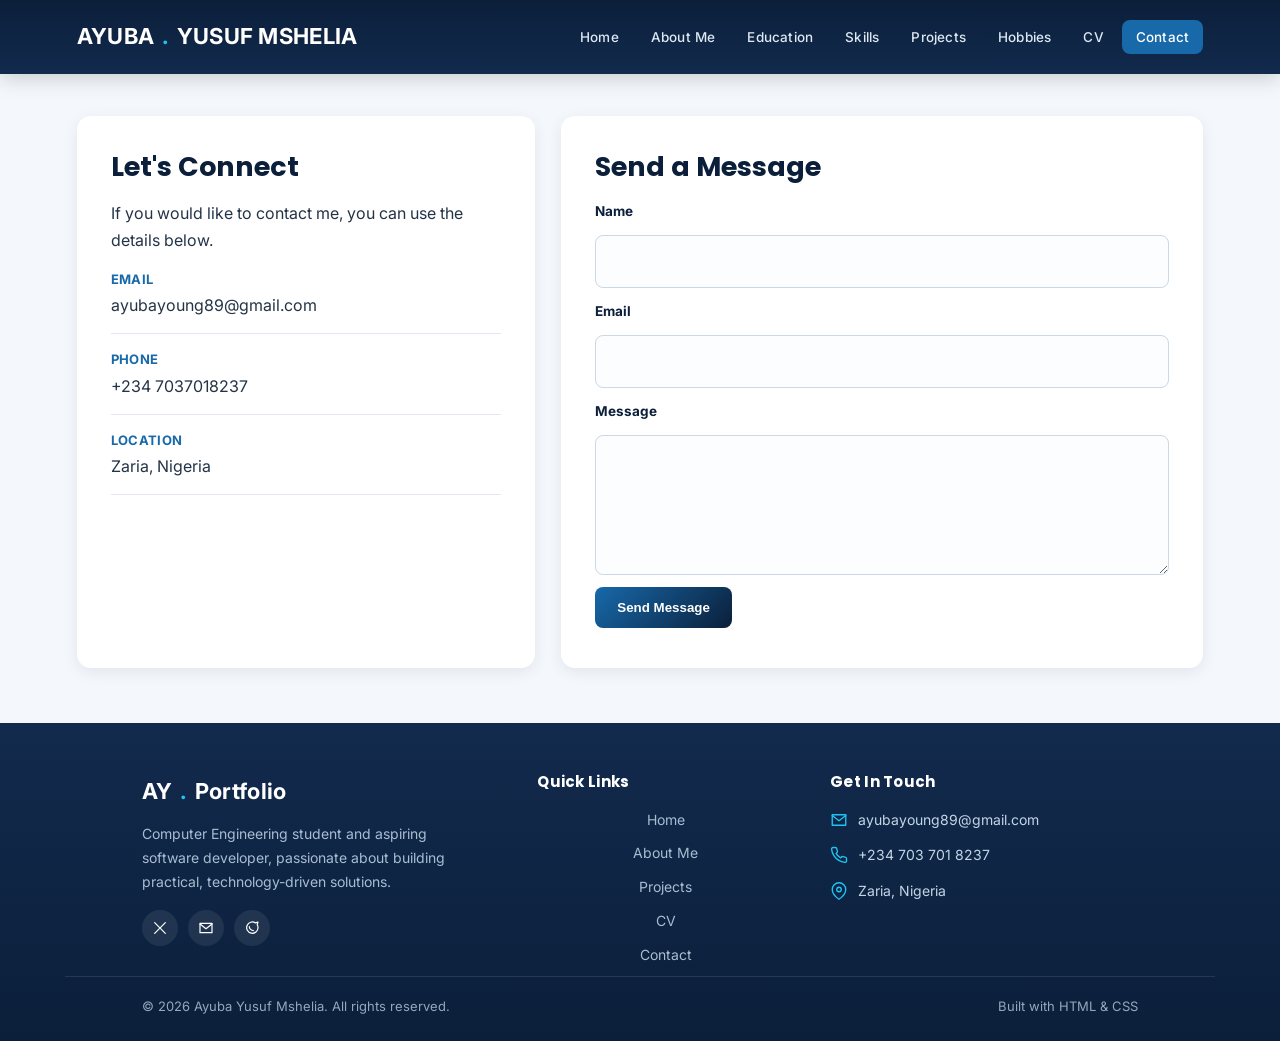
==== contact.html @ dd8730ba "Add files via upload" ====
<!DOCTYPE html>
<html lang="en">
<head>
    <meta charset="UTF-8">
    <meta name="viewport" content="width=device-width, initial-scale=1.0">
    <meta name="description" content="Personal portfolio of Ayuba Yusuf Mshelia, future Computer Engineer.">
    <title>Contact Me | Ayuba Yusuf Mshelia</title>

    <link rel="preconnect" href="https://fonts.googleapis.com">
    <link rel="preconnect" href="https://fonts.gstatic.com" crossorigin>
    <link href="https://fonts.googleapis.com/css2?family=Inter:wght@400;500;600;700&family=Poppins:wght@600;700&display=swap" rel="stylesheet">

    <link rel="stylesheet" href="assets/css/style.css">

    <script type="application/ld+json">
    {
        "@context": "https://schema.org",
        "@type": "Person",
        "name": "Ayuba Yusuf Mshelia",
        "jobTitle": "Future Computer Engineer"
    }
    </script>
</head>
<body>

    <a class="skip-link" href="#main-content">Skip to content</a>

    <!-- Navigation Bar -->
    <header>
        <nav>
             <div class="logo">AYUBA<span>.</span> YUSUF MSHELIA</div>

            <button class="nav-toggle" aria-label="Toggle navigation menu" aria-expanded="false" aria-controls="primary-navigation">
                <span class="bar"></span>
                <span class="bar"></span>
                <span class="bar"></span>
            </button>

            <ul class="nav-links" id="primary-navigation">
                    <li><a href="index.html">Home</a></li>
                    <li><a href="about.html">About Me</a></li>
                    <li><a href="education.html">Education</a></li>
                    <li><a href="skills.html">Skills</a></li>
                    <li><a href="projects.html">Projects</a></li>
                    <li><a href="hobbies.html">Hobbies</a></li>
                    <li><a href="cv.html">CV</a></li>
                    <li><a href="contact.html" class="active" aria-current="page">Contact</a></li>
            </ul>
        </nav>
    </header>

    <main id="main-content">

        <section class="contact-grid">

            <div class="contact-info">
                <h1>Let's Connect</h1>
                <p>If you would like to contact me, you can use the details below.</p>

                <div class="info">
                    <strong>Email</strong>
                    ayubayoung89@gmail.com
                </div>

                <div class="info">
                    <strong>Phone</strong>
                    +234 7037018237
                </div>

                <div class="info">
                    <strong>Location</strong>
                    Zaria, Nigeria
                </div>
            </div>

            <div class="contact-form">
                <h1>Send a Message</h1>

                <form action="#" method="post">
                    <label for="name">Name</label>
                    <input id="name" name="name" type="text" required>

                    <label for="email">Email</label>
                    <input id="email" name="email" type="email" required>

                    <label for="message">Message</label>
                    <textarea id="message" name="message" required></textarea>

                    <button type="submit">Send Message</button>
                </form>

                <p class="small"><!-- Static exam website: the form does not send data to a server. --></p>
            </div>

        </section>

    </main>

    <!-- Footer -->
    <footer>
        <div class="footer-inner">

            <div class="footer-brand">
                <div class="logo">AY<span>.</span> Portfolio</div>
                <p>Computer Engineering student and aspiring software developer, passionate about
                   building practical, technology-driven solutions.</p>

                <div class="footer-social">
                    <a href="https://twitter.com/Max__eth" target="_blank" rel="noopener" aria-label="X (Twitter)">
                        <svg viewBox="0 0 24 24" fill="none" stroke-width="1.8" stroke-linecap="round" stroke-linejoin="round"><path d="M4 4l16 16M20 4L4 20"/></svg>
                    </a>
                    <a href="mailto:ayubayoung89@gmail.com" aria-label="Email">
                        <svg viewBox="0 0 24 24" fill="none" stroke-width="1.8" stroke-linecap="round" stroke-linejoin="round"><path d="M3 5h18v14H3z"/><path d="M3 6l9 7 9-7"/></svg>
                    </a>
                    <a href="https://wa.me/2347037018237" target="_blank" rel="noopener" aria-label="WhatsApp">
                        <svg viewBox="0 0 24 24" fill="none" stroke-width="1.8" stroke-linecap="round" stroke-linejoin="round"><path d="M21 11.5a8.5 8.5 0 1 1-3.8-7.1L21 3l-1.2 3.9a8.46 8.46 0 0 1 1.2 4.6z"/><path d="M8 10c0 3 3 6 6 6"/></svg>
                    </a>
                </div>
            </div>

            <div class="footer-col">
                <h3>Quick Links</h3>
                <nav class="footer-links" aria-label="Footer">
                    <a href="index.html">Home</a>
                    <a href="about.html">About Me</a>
                    <a href="projects.html">Projects</a>
                    <a href="cv.html">CV</a>
                    <a href="contact.html">Contact</a>
                </nav>
            </div>

            <div class="footer-col">
                <h3>Get In Touch</h3>
                <ul class="footer-contact">
                    <li>
                        <svg viewBox="0 0 24 24" fill="none" stroke-width="1.8" stroke-linecap="round" stroke-linejoin="round"><path d="M3 5h18v14H3z"/><path d="M3 6l9 7 9-7"/></svg>
                        <a href="mailto:ayubayoung89@gmail.com">ayubayoung89@gmail.com</a>
                    </li>
                    <li>
                        <svg viewBox="0 0 24 24" fill="none" stroke-width="1.8" stroke-linecap="round" stroke-linejoin="round"><path d="M22 16.92v3a2 2 0 0 1-2.18 2 19.79 19.79 0 0 1-8.63-3.07 19.5 19.5 0 0 1-6-6 19.79 19.79 0 0 1-3.07-8.67A2 2 0 0 1 4.11 2h3a2 2 0 0 1 2 1.72c.13.96.36 1.9.7 2.81a2 2 0 0 1-.45 2.11L8.09 9.91a16 16 0 0 0 6 6l1.27-1.27a2 2 0 0 1 2.11-.45c.91.34 1.85.57 2.81.7A2 2 0 0 1 22 16.92z"/></svg>
                        <a href="tel:+2347037018237">+234 703 701 8237</a>
                    </li>
                    <li>
                        <svg viewBox="0 0 24 24" fill="none" stroke-width="1.8" stroke-linecap="round" stroke-linejoin="round"><path d="M21 10c0 7-9 13-9 13s-9-6-9-13a9 9 0 0 1 18 0z"/><circle cx="12" cy="10" r="3"/></svg>
                        <span>Zaria, Nigeria</span>
                    </li>
                </ul>
            </div>

        </div>

        <div class="footer-bottom">
            <p>&copy; 2026 Ayuba Yusuf Mshelia. All rights reserved.</p>
            <p>Built with HTML &amp; CSS</p>
        </div>
    </footer>

    <script src="assets/js/main.js"></script>
</body>
</html>
---- assets/css/style.css ----
/* ==========================================================================
   Ayuba Yusuf Mshelia — Portfolio
   Compiled stylesheet (one file for the whole site)
   Palette kept identical to the original design:
   navy #0b1f3a | blue #1769aa | cyan #20c4f4 | bg #f4f7fb | text #243447
   ========================================================================== */

:root{
  --navy:#0b1f3a;
  --navy-soft:#122a4d;
  --blue:#1769aa;
  --cyan:#20c4f4;
  --bg:#f4f7fb;
  --text:#243447;
  --muted:#66788a;
  --muted-2:#4b5d6d;
  --border:#e1e8ef;
  --white:#ffffff;
  --radius-sm:8px;
  --radius:14px;
  --radius-lg:20px;
  --shadow-sm:0 4px 15px rgba(11,31,58,.08);
  --shadow:0 10px 30px rgba(11,31,58,.10);
  --shadow-lg:0 20px 45px rgba(11,31,58,.16);
  --ease:cubic-bezier(.4,0,.2,1);
  --header-h:74px;
}

/* ---------- Reset & base ---------- */
*,*::before,*::after{box-sizing:border-box;margin:0;padding:0}

html{scroll-behavior:smooth}

body{
  font-family:"Inter","Segoe UI",Arial,Helvetica,sans-serif;
  background:var(--bg);
  color:var(--text);
  line-height:1.7;
  -webkit-font-smoothing:antialiased;
  text-rendering:optimizeLegibility;
  overflow-x:hidden;
}

img{max-width:100%;display:block}

a{color:inherit}

h1,h2,h3{font-family:"Poppins","Inter",Arial,sans-serif;line-height:1.25}

ul{list-style:none}

::selection{background:var(--cyan);color:var(--navy)}

/* ---------- Skip link (accessibility) ---------- */
.skip-link{
  position:absolute;left:-999px;top:auto;
  background:var(--cyan);color:var(--navy);
  padding:10px 16px;border-radius:0 0 8px 0;font-weight:700;z-index:999;
}
.skip-link:focus{left:0;top:0}

/* ==========================================================================
   Header / Navigation
   ========================================================================== */
header{
  background:linear-gradient(180deg,var(--navy) 0%,var(--navy-soft) 100%);
  color:#fff;
  padding:0 6%;
  position:sticky;
  top:0;
  z-index:100;
  box-shadow:0 4px 20px rgba(0,0,0,.18);
  height:var(--header-h);
}

nav{
  max-width:1200px;
  margin:auto;
  height:var(--header-h);
  display:flex;
  justify-content:space-between;
  align-items:center;
  gap:20px;
  position:relative;
}

.logo{
  font-size:22px;
  font-weight:700;
  letter-spacing:.3px;
  display:flex;
  align-items:center;
  gap:8px;
  z-index:2;
}
.logo span{color:var(--cyan)}

/* Nav links */
.nav-links{
  display:flex;
  list-style:none;
  gap:4px;
  flex-wrap:wrap;
  align-items:center;
}

.nav-links a{
  color:#dce8f2;
  text-decoration:none;
  padding:9px 14px;
  border-radius:8px;
  font-size:13.5px;
  font-weight:500;
  letter-spacing:.2px;
  transition:background .2s var(--ease),color .2s var(--ease);
  position:relative;
}

.nav-links a:hover,
.nav-links a:focus-visible{
  background:rgba(32,196,244,.14);
  color:#fff;
}

.nav-links a.active{
  color:#fff;
  background:var(--blue);
}

/* Hamburger toggle (mobile only) */
.nav-toggle{
  display:none;
  width:42px;
  height:42px;
  border:none;
  background:transparent;
  cursor:pointer;
  position:relative;
  z-index:2;
  border-radius:8px;
}
.nav-toggle:hover{background:rgba(255,255,255,.08)}

.nav-toggle .bar{
  display:block;
  width:24px;
  height:2px;
  margin:6px auto;
  background:#fff;
  border-radius:2px;
  transition:transform .25s var(--ease),opacity .2s var(--ease);
}

.nav-toggle[aria-expanded="true"] .bar:nth-child(1){transform:translateY(8px) rotate(45deg)}
.nav-toggle[aria-expanded="true"] .bar:nth-child(2){opacity:0}
.nav-toggle[aria-expanded="true"] .bar:nth-child(3){transform:translateY(-8px) rotate(-45deg)}

/* ==========================================================================
   Main / layout
   ========================================================================== */
main{
  width:88%;
  max-width:1150px;
  margin:42px auto;
  min-height:40vh;
  animation:fadeIn .5s var(--ease);
}

@keyframes fadeIn{
  from{opacity:0;transform:translateY(8px)}
  to{opacity:1;transform:translateY(0)}
}

.section{
  background:var(--white);
  border:1px solid var(--border);
  border-radius:var(--radius);
  padding:32px;
  margin-top:24px;
  box-shadow:var(--shadow-sm);
}
.section h2{color:var(--navy);margin-bottom:10px;font-size:24px}

/* ==========================================================================
   Hero (index page)
   ========================================================================== */
.hero{
  background:linear-gradient(135deg,var(--navy),var(--blue));
  color:#fff;
  border-radius:var(--radius-lg);
  padding:70px 55px;
  box-shadow:var(--shadow-lg);
  position:relative;
  overflow:hidden;
}
.hero::before{
  content:"";
  position:absolute;
  width:420px;height:420px;
  right:-140px;top:-160px;
  background:radial-gradient(circle,rgba(32,196,244,.28),transparent 70%);
  pointer-events:none;
}
.hero::after{
  content:"";
  position:absolute;
  width:280px;height:280px;
  left:-100px;bottom:-140px;
  background:radial-gradient(circle,rgba(32,196,244,.16),transparent 70%);
  pointer-events:none;
}
.hero-content{
  display:flex;
  align-items:center;
  justify-content:space-between;
  gap:50px;
  position:relative;
  z-index:1;
}
.hero-text{flex:1}
.badge{
  display:inline-block;
  background:rgba(32,196,244,.14);
  border:1px solid rgba(255,255,255,.28);
  color:#c9f5ff;
  border-radius:20px;
  padding:6px 14px;
  font-size:12px;
  font-weight:700;
  letter-spacing:.5px;
}
.hero h1{
  font-size:46px;
  line-height:1.18;
  margin:16px 0 8px;
  font-weight:700;
}
.hero h2{color:#bdefff;font-size:21px;font-weight:500}
.hero p{max-width:650px;margin-top:14px;color:#e7f5fb}

.btn{
  display:inline-block;
  margin-top:25px;
  background:#fff;
  color:var(--navy);
  text-decoration:none;
  padding:13px 24px;
  border-radius:var(--radius-sm);
  font-weight:700;
  box-shadow:0 8px 20px rgba(0,0,0,.18);
  transition:transform .2s var(--ease),box-shadow .2s var(--ease);
}
.btn:hover{transform:translateY(-3px);box-shadow:0 14px 28px rgba(0,0,0,.24)}

.hero-image{flex:0 0 290px}
.hero-image img{
  width:280px;height:280px;
  object-fit:cover;
  border-radius:50%;
  border:6px solid #fff;
  box-shadow:0 16px 34px rgba(0,0,0,.28);
}

/* ==========================================================================
   Generic page header (title bands)
   ========================================================================== */
.page,
.title,
.page-title{ }

.title,
.page-title{
  text-align:center;
  margin-bottom:28px;
}
.title h1,
.page-title h1{color:var(--navy);font-size:32px}
.title p,
.page-title p{color:var(--muted);margin-top:6px}

/* education / other pages use a colored band variant */
section.page-title{
  background:linear-gradient(120deg,var(--blue),var(--navy));
  color:#fff;
  padding:38px;
  border-radius:var(--radius);
  margin-bottom:24px;
  text-align:left;
  box-shadow:var(--shadow);
}
section.page-title h1{color:#fff;font-size:34px}
section.page-title p{color:#d6ecfb}

/* about.html / cv.html wrapper */
.page{
  background:#fff;
  border-radius:var(--radius-lg);
  padding:42px;
  box-shadow:var(--shadow);
}
.page .title{
  text-align:left;
  border-left:5px solid var(--cyan);
  padding-left:16px;
  margin-bottom:30px;
}
.page .title h1{font-size:32px}
.page .title p{color:var(--muted)}

/* ==========================================================================
   Cards (About Me grid)
   ========================================================================== */
.grid{
  display:grid;
  grid-template-columns:repeat(2,1fr);
  gap:6px 34px;
}
.card{
  padding:22px 0;
  border-bottom:1px solid var(--border);
}
.card:last-child{border-bottom:none}
.card h2{
  color:var(--blue);
  margin-bottom:8px;
  font-size:20px;
  display:flex;
  align-items:center;
  gap:8px;
}
.card h2::before{
  content:"";
  width:8px;height:8px;
  border-radius:50%;
  background:var(--cyan);
  display:inline-block;
}
.card p{color:var(--muted-2)}

/* ==========================================================================
   CV page
   ========================================================================== */
.cv{
  background:#fff;
  padding:44px;
  border-radius:var(--radius-lg);
  box-shadow:var(--shadow);
}
.cv-head{
  border-bottom:2px solid var(--cyan);
  padding-bottom:22px;
  margin-bottom:24px;
}
.cv-head h1{color:var(--navy);font-size:30px}
.cv-head p{color:var(--muted);margin-top:6px}
.cv h2{
  color:var(--blue);
  border-bottom:1px solid var(--border);
  padding-bottom:8px;
  margin:26px 0 12px;
  font-size:19px;
}
.cv ul{padding-left:22px;list-style:disc}
.cv ul li{margin-bottom:6px;color:var(--muted-2)}
.cv > p{color:var(--muted-2)}

/* ==========================================================================
   Education table
   ========================================================================== */
.table-box{
  background:#fff;
  padding:26px;
  border-radius:var(--radius);
  box-shadow:var(--shadow-sm);
  overflow-x:auto;
}
table{width:100%;border-collapse:collapse}
th,td{padding:15px;text-align:left;border-bottom:1px solid var(--border)}
th{background:#eaf5fb;color:var(--navy);font-weight:700}
tr:hover td{background:#fafdff}

/* ==========================================================================
   Skills page
   ========================================================================== */
.skills{
  display:grid;
  grid-template-columns:repeat(3,1fr);
  gap:22px;
}
.skill{
  background:#fff;
  border-top:4px solid var(--cyan);
  padding:26px;
  border-radius:12px;
  box-shadow:var(--shadow-sm);
  transition:transform .25s var(--ease),box-shadow .25s var(--ease);
}
.skill:hover{transform:translateY(-6px);box-shadow:var(--shadow)}
.skill h2{color:var(--blue);font-size:19px;margin-bottom:6px}
.skill p{color:var(--muted-2)}

/* ==========================================================================
   Projects page
   ========================================================================== */
.projects{
  display:grid;
  grid-template-columns:repeat(2,1fr);
  gap:22px;
}
.project{
  background:#fff;
  padding:26px;
  border-radius:var(--radius);
  box-shadow:var(--shadow-sm);
  border:1px solid var(--border);
  transition:transform .25s var(--ease),box-shadow .25s var(--ease);
}
.project:hover{transform:translateY(-6px);box-shadow:var(--shadow)}
.project h2{color:var(--blue);margin-bottom:8px;font-size:20px}
.project p{color:var(--muted-2)}
.tag{
  display:inline-block;
  background:#eaf5fb;
  color:var(--blue);
  padding:4px 11px;
  border-radius:15px;
  font-size:11px;
  font-weight:700;
  letter-spacing:.3px;
  margin-bottom:12px;
}

/* ==========================================================================
   Hobbies page
   ========================================================================== */
.hobbies{
  display:grid;
  grid-template-columns:repeat(2,1fr);
  gap:22px;
}
.hobby{
  background:#fff;
  padding:32px;
  border-radius:var(--radius);
  text-align:center;
  box-shadow:var(--shadow-sm);
  transition:transform .25s var(--ease),box-shadow .25s var(--ease);
}
.hobby:hover{transform:translateY(-6px);box-shadow:var(--shadow)}
.circle{
  margin:0 auto 16px;
  width:56px;height:56px;
  border-radius:50%;
  background:linear-gradient(135deg,#eaf5fb,#dcf1fb);
  color:var(--blue);
  display:flex;
  align-items:center;
  justify-content:center;
  font-weight:700;
}
.hobby h2{color:var(--blue);margin-bottom:6px}
.hobby p{color:var(--muted-2)}

/* ==========================================================================
   Contact page
   ========================================================================== */
.contact-grid{
  display:grid;
  grid-template-columns:1fr 1.4fr;
  gap:26px;
}
.contact-info,
.contact-form{
  background:#fff;
  padding:34px;
  border-radius:var(--radius);
  box-shadow:var(--shadow-sm);
}
.contact-info h1,
.contact-form h1{color:var(--navy);margin-bottom:16px;font-size:27px}
.info{padding:14px 0;border-bottom:1px solid var(--border)}
.info strong{color:var(--blue);display:block;margin-bottom:2px;font-size:13px;letter-spacing:.3px;text-transform:uppercase}

form{display:grid;gap:12px}
label{font-weight:700;font-size:13.5px;color:var(--navy)}
input,textarea{
  padding:12px 14px;
  border:1px solid #cbd8e5;
  border-radius:var(--radius-sm);
  font:inherit;
  background:#fbfdff;
  transition:border-color .2s var(--ease),box-shadow .2s var(--ease);
}
input:focus,textarea:focus{
  outline:none;
  border-color:var(--cyan);
  box-shadow:0 0 0 3px rgba(32,196,244,.18);
}
textarea{min-height:140px;resize:vertical}
button[type="submit"]{
  background:linear-gradient(135deg,var(--blue),var(--navy));
  color:#fff;
  border:0;
  padding:13px 22px;
  border-radius:var(--radius-sm);
  font-weight:700;
  width:max-content;
  cursor:pointer;
  transition:transform .2s var(--ease),box-shadow .2s var(--ease);
}
button[type="submit"]:hover{transform:translateY(-2px);box-shadow:0 10px 22px rgba(11,31,58,.25)}
.small{color:var(--muted);font-size:12px;margin-top:6px}

/* ==========================================================================
   Footer
   ========================================================================== */
footer{
  background:linear-gradient(180deg,var(--navy-soft),var(--navy));
  color:#dce8f2;
  margin-top:55px;
  padding:0;
}

.footer-inner{
  max-width:1150px;
  margin:auto;
  padding:50px 6% 30px;
  display:grid;
  grid-template-columns:1.4fr 1fr 1.2fr;
  gap:36px;
}

.footer-brand .logo{color:#fff;margin-bottom:12px}
.footer-brand p{color:#a9bdd1;font-size:14px;max-width:320px}

.footer-col h3{
  color:#fff;
  font-size:15px;
  margin-bottom:16px;
  letter-spacing:.3px;
}

.footer-links{display:flex;flex-direction:column;gap:10px}
.footer-links a{
  color:#a9bdd1;
  text-decoration:none;
  font-size:14px;
  transition:color .2s var(--ease),padding-left .2s var(--ease);
}
.footer-links a:hover{color:var(--cyan);padding-left:4px}

.footer-contact{display:flex;flex-direction:column;gap:12px}
.footer-contact li{display:flex;align-items:center;gap:10px;font-size:14px;color:#c3d5e6}
.footer-contact li a{color:#c3d5e6;text-decoration:none}
.footer-contact li a:hover{color:var(--cyan)}
.footer-contact svg{flex:0 0 18px;width:18px;height:18px;stroke:var(--cyan)}

.footer-social{display:flex;gap:10px;margin-top:16px}
.footer-social a{
  width:36px;height:36px;
  border-radius:50%;
  background:rgba(255,255,255,.08);
  display:flex;
  align-items:center;
  justify-content:center;
  transition:background .2s var(--ease),transform .2s var(--ease);
}
.footer-social a:hover{background:var(--cyan);transform:translateY(-3px)}
.footer-social svg{width:16px;height:16px;stroke:#fff}
.footer-social a:hover svg{stroke:var(--navy)}

.footer-bottom{
  border-top:1px solid rgba(255,255,255,.1);
  padding:18px 6% 24px;
  display:flex;
  flex-wrap:wrap;
  gap:8px 16px;
  align-items:center;
  justify-content:space-between;
  max-width:1150px;
  margin:auto;
  font-size:13px;
  color:#93a8bd;
}
.footer-bottom a{color:#93a8bd;text-decoration:none}
.footer-bottom a:hover{color:var(--cyan)}

/* ==========================================================================
   Responsive — tablet
   ========================================================================== */
@media (max-width:1024px){
  .grid{grid-template-columns:1fr}
  .footer-inner{grid-template-columns:1fr 1fr}
}

/* ==========================================================================
   Responsive — mobile navigation + layout
   ========================================================================== */
@media (max-width:800px){

  .nav-toggle{display:block}

  .nav-links{
    position:absolute;
    top:calc(var(--header-h) - 4px);
    left:0;
    right:0;
    background:var(--navy-soft);
    flex-direction:column;
    align-items:stretch;
    gap:2px;
    padding:10px 14px 18px;
    border-radius:0 0 var(--radius) var(--radius);
    box-shadow:0 18px 30px rgba(0,0,0,.28);
    max-height:0;
    overflow:hidden;
    opacity:0;
    transform:translateY(-8px);
    transition:max-height .32s var(--ease),opacity .22s var(--ease),transform .28s var(--ease);
  }

  .nav-links.open{
    max-height:520px;
    opacity:1;
    transform:translateY(0);
  }

  .nav-links a{
    padding:13px 12px;
    border-radius:8px;
    font-size:15px;
    border-bottom:1px solid rgba(255,255,255,.06);
  }
  .nav-links li:last-child a{border-bottom:none}

  main{width:92%;margin:28px auto}

  .hero{padding:42px 26px}
  .hero-content{flex-direction:column;text-align:center}
  .hero-image{order:-1}
  .hero-image img{width:210px;height:210px}
  .hero h1{font-size:32px}

  .page{padding:26px}
  .cv{padding:28px}

  .contact-grid{grid-template-columns:1fr}

  .skills{grid-template-columns:repeat(2,1fr)}
  .projects,
  .hobbies{grid-template-columns:1fr}

  .footer-inner{grid-template-columns:1fr;text-align:left;padding:40px 8% 24px}
  .footer-bottom{justify-content:center;text-align:center;padding:16px 8% 22px}
}

@media (max-width:560px){
  .skills{grid-template-columns:1fr}
  .title h1,.page-title h1{font-size:26px}
}
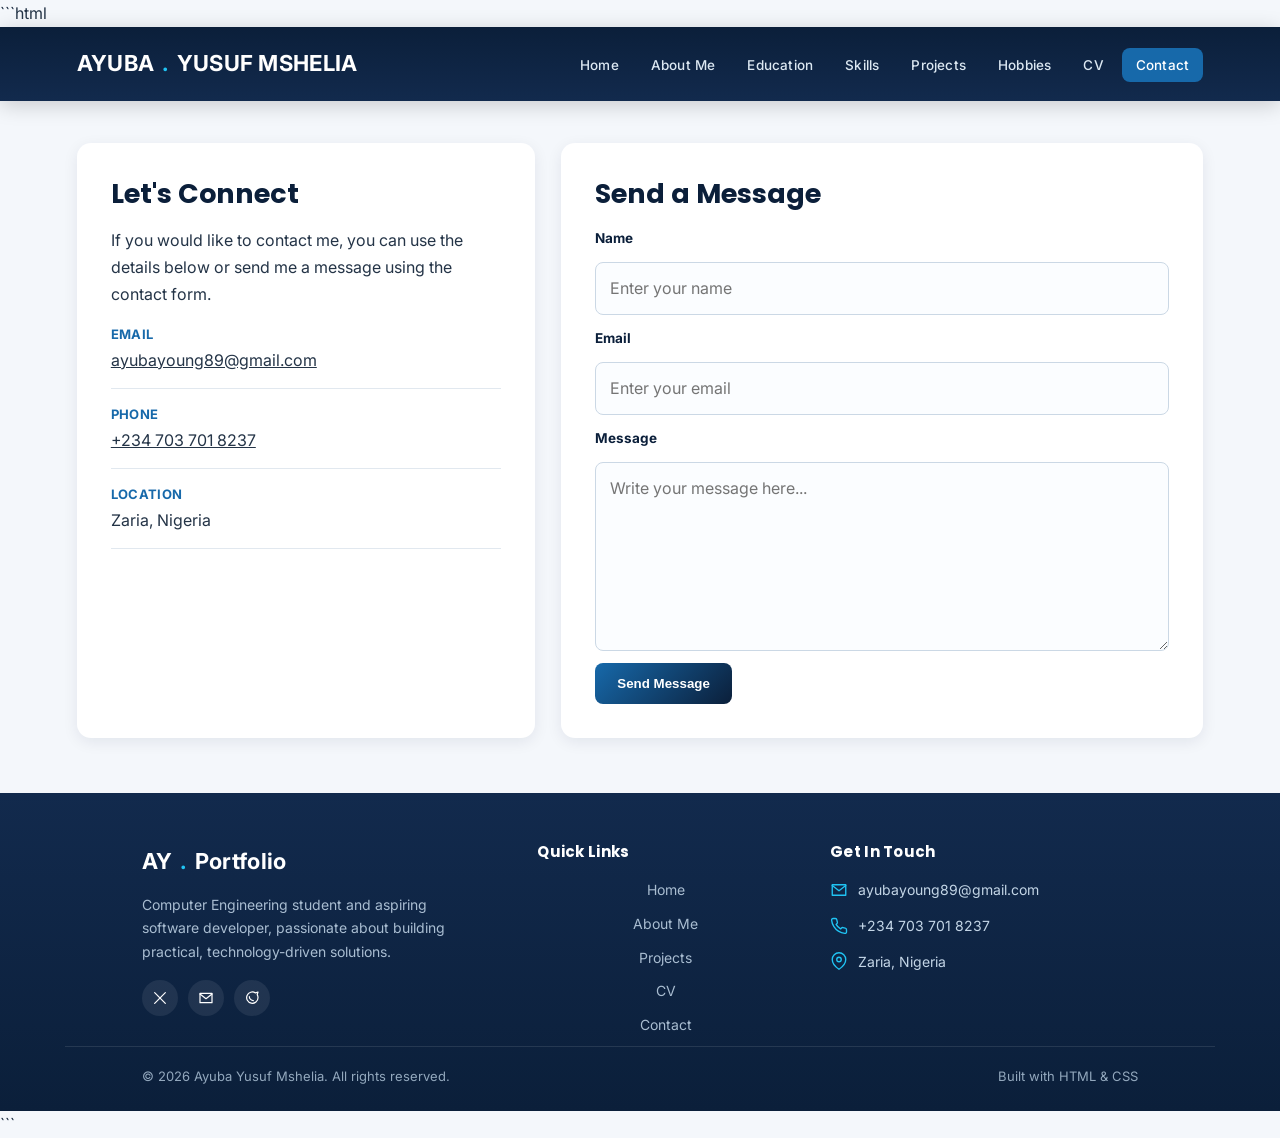
==== commit c8ce1d33: "contact.html" ====
--- a/contact.html
+++ b/contact.html
@@ -1,17 +1,26 @@
+```html
 <!DOCTYPE html>
 <html lang="en">
 <head>
     <meta charset="UTF-8">
     <meta name="viewport" content="width=device-width, initial-scale=1.0">
-    <meta name="description" content="Personal portfolio of Ayuba Yusuf Mshelia, future Computer Engineer.">
+
+    <meta name="description"
+          content="Personal portfolio of Ayuba Yusuf Mshelia, Future Computer Engineer.">
+
     <title>Contact Me | Ayuba Yusuf Mshelia</title>
 
+    <!-- Google Fonts -->
     <link rel="preconnect" href="https://fonts.googleapis.com">
     <link rel="preconnect" href="https://fonts.gstatic.com" crossorigin>
-    <link href="https://fonts.googleapis.com/css2?family=Inter:wght@400;500;600;700&family=Poppins:wght@600;700&display=swap" rel="stylesheet">
-
+
+    <link href="https://fonts.googleapis.com/css2?family=Inter:wght@400;500;600;700&family=Poppins:wght@600;700&display=swap"
+          rel="stylesheet">
+
+    <!-- Main CSS -->
     <link rel="stylesheet" href="assets/css/style.css">
 
+    <!-- Structured Data -->
     <script type="application/ld+json">
     {
         "@context": "https://schema.org",
@@ -21,140 +30,516 @@
     }
     </script>
 </head>
+
 <body>
 
-    <a class="skip-link" href="#main-content">Skip to content</a>
-
-    <!-- Navigation Bar -->
+    <!-- Skip Link -->
+    <a class="skip-link" href="#main-content">
+        Skip to content
+    </a>
+
+
+    <!-- =========================
+         NAVIGATION BAR
+    ========================== -->
+
     <header>
         <nav>
-             <div class="logo">AYUBA<span>.</span> YUSUF MSHELIA</div>
-
-            <button class="nav-toggle" aria-label="Toggle navigation menu" aria-expanded="false" aria-controls="primary-navigation">
+
+            <div class="logo">
+                AYUBA<span>.</span> YUSUF MSHELIA
+            </div>
+
+            <button
+                class="nav-toggle"
+                aria-label="Toggle navigation menu"
+                aria-expanded="false"
+                aria-controls="primary-navigation">
+
                 <span class="bar"></span>
                 <span class="bar"></span>
                 <span class="bar"></span>
+
             </button>
 
+
             <ul class="nav-links" id="primary-navigation">
-                    <li><a href="index.html">Home</a></li>
-                    <li><a href="about.html">About Me</a></li>
-                    <li><a href="education.html">Education</a></li>
-                    <li><a href="skills.html">Skills</a></li>
-                    <li><a href="projects.html">Projects</a></li>
-                    <li><a href="hobbies.html">Hobbies</a></li>
-                    <li><a href="cv.html">CV</a></li>
-                    <li><a href="contact.html" class="active" aria-current="page">Contact</a></li>
+
+                <li>
+                    <a href="index.html">
+                        Home
+                    </a>
+                </li>
+
+                <li>
+                    <a href="about.html">
+                        About Me
+                    </a>
+                </li>
+
+                <li>
+                    <a href="education.html">
+                        Education
+                    </a>
+                </li>
+
+                <li>
+                    <a href="skills.html">
+                        Skills
+                    </a>
+                </li>
+
+                <li>
+                    <a href="projects.html">
+                        Projects
+                    </a>
+                </li>
+
+                <li>
+                    <a href="hobbies.html">
+                        Hobbies
+                    </a>
+                </li>
+
+                <li>
+                    <a href="cv.html">
+                        CV
+                    </a>
+                </li>
+
+                <li>
+                    <a href="contact.html"
+                       class="active"
+                       aria-current="page">
+                        Contact
+                    </a>
+                </li>
+
             </ul>
+
         </nav>
     </header>
 
+
+
+    <!-- =========================
+         MAIN CONTENT
+    ========================== -->
+
     <main id="main-content">
 
         <section class="contact-grid">
 
+
+            <!-- =========================
+                 CONTACT INFORMATION
+            ========================== -->
+
             <div class="contact-info">
-                <h1>Let's Connect</h1>
-                <p>If you would like to contact me, you can use the details below.</p>
+
+                <h1>
+                    Let's Connect
+                </h1>
+
+                <p>
+                    If you would like to contact me, you can use
+                    the details below or send me a message using
+                    the contact form.
+                </p>
+
+
+                <!-- Email -->
 
                 <div class="info">
-                    <strong>Email</strong>
-                    ayubayoung89@gmail.com
+
+                    <strong>
+                        Email
+                    </strong>
+
+                    <a href="mailto:ayubayoung89@gmail.com">
+                        ayubayoung89@gmail.com
+                    </a>
+
                 </div>
 
+
+                <!-- Phone -->
+
                 <div class="info">
-                    <strong>Phone</strong>
-                    +234 7037018237
+
+                    <strong>
+                        Phone
+                    </strong>
+
+                    <a href="tel:+2347037018237">
+                        +234 703 701 8237
+                    </a>
+
                 </div>
 
+
+                <!-- Location -->
+
                 <div class="info">
-                    <strong>Location</strong>
+
+                    <strong>
+                        Location
+                    </strong>
+
                     Zaria, Nigeria
+
                 </div>
+
             </div>
 
+
+
+            <!-- =========================
+                 CONTACT FORM
+            ========================== -->
+
             <div class="contact-form">
-                <h1>Send a Message</h1>
-
-                <form action="#" method="post">
-                    <label for="name">Name</label>
-                    <input id="name" name="name" type="text" required>
-
-                    <label for="email">Email</label>
-                    <input id="email" name="email" type="email" required>
-
-                    <label for="message">Message</label>
-                    <textarea id="message" name="message" required></textarea>
-
-                    <button type="submit">Send Message</button>
+
+                <h1>
+                    Send a Message
+                </h1>
+
+
+                <!--
+                    FORMspree FORM
+
+                    Replace YOUR_FORM_ID with the ID
+                    provided by Formspree.
+
+                    Example:
+
+                    https://formspree.io/f/xabcdefg
+
+                -->
+
+                <form
+                    action="https://formspree.io/f/YOUR_FORM_ID"
+                    method="POST">
+
+
+                    <!-- Name -->
+
+                    <label for="name">
+                        Name
+                    </label>
+
+                    <input
+                        id="name"
+                        name="name"
+                        type="text"
+                        placeholder="Enter your name"
+                        required>
+
+
+
+                    <!-- Email -->
+
+                    <label for="email">
+                        Email
+                    </label>
+
+                    <input
+                        id="email"
+                        name="email"
+                        type="email"
+                        placeholder="Enter your email"
+                        required>
+
+
+
+                    <!-- Message -->
+
+                    <label for="message">
+                        Message
+                    </label>
+
+                    <textarea
+                        id="message"
+                        name="message"
+                        rows="6"
+                        placeholder="Write your message here..."
+                        required></textarea>
+
+
+
+                    <!-- Submit Button -->
+
+                    <button type="submit">
+                        Send Message
+                    </button>
+
                 </form>
 
-                <p class="small"><!-- Static exam website: the form does not send data to a server. --></p>
             </div>
 
         </section>
 
     </main>
 
-    <!-- Footer -->
+
+
+    <!-- =========================
+         FOOTER
+    ========================== -->
+
     <footer>
+
         <div class="footer-inner">
 
+
+            <!-- Footer Brand -->
+
             <div class="footer-brand">
-                <div class="logo">AY<span>.</span> Portfolio</div>
-                <p>Computer Engineering student and aspiring software developer, passionate about
-                   building practical, technology-driven solutions.</p>
+
+                <div class="logo">
+                    AY<span>.</span> Portfolio
+                </div>
+
+                <p>
+                    Computer Engineering student and aspiring
+                    software developer, passionate about building
+                    practical, technology-driven solutions.
+                </p>
+
+
+                <!-- Social Media -->
 
                 <div class="footer-social">
-                    <a href="https://twitter.com/Max__eth" target="_blank" rel="noopener" aria-label="X (Twitter)">
-                        <svg viewBox="0 0 24 24" fill="none" stroke-width="1.8" stroke-linecap="round" stroke-linejoin="round"><path d="M4 4l16 16M20 4L4 20"/></svg>
-                    </a>
-                    <a href="mailto:ayubayoung89@gmail.com" aria-label="Email">
-                        <svg viewBox="0 0 24 24" fill="none" stroke-width="1.8" stroke-linecap="round" stroke-linejoin="round"><path d="M3 5h18v14H3z"/><path d="M3 6l9 7 9-7"/></svg>
-                    </a>
-                    <a href="https://wa.me/2347037018237" target="_blank" rel="noopener" aria-label="WhatsApp">
-                        <svg viewBox="0 0 24 24" fill="none" stroke-width="1.8" stroke-linecap="round" stroke-linejoin="round"><path d="M21 11.5a8.5 8.5 0 1 1-3.8-7.1L21 3l-1.2 3.9a8.46 8.46 0 0 1 1.2 4.6z"/><path d="M8 10c0 3 3 6 6 6"/></svg>
-                    </a>
+
+
+                    <!-- X / Twitter -->
+
+                    <a
+                        href="https://twitter.com/Max__eth"
+                        target="_blank"
+                        rel="noopener"
+                        aria-label="X (Twitter)">
+
+                        <svg
+                            viewBox="0 0 24 24"
+                            fill="none"
+                            stroke-width="1.8"
+                            stroke-linecap="round"
+                            stroke-linejoin="round">
+
+                            <path d="M4 4l16 16"/>
+                            <path d="M20 4L4 20"/>
+
+                        </svg>
+
+                    </a>
+
+
+
+                    <!-- Email -->
+
+                    <a
+                        href="mailto:ayubayoung89@gmail.com"
+                        aria-label="Email">
+
+                        <svg
+                            viewBox="0 0 24 24"
+                            fill="none"
+                            stroke-width="1.8"
+                            stroke-linecap="round"
+                            stroke-linejoin="round">
+
+                            <path d="M3 5h18v14H3z"/>
+                            <path d="M3 6l9 7 9-7"/>
+
+                        </svg>
+
+                    </a>
+
+
+
+                    <!-- WhatsApp -->
+
+                    <a
+                        href="https://wa.me/2347037018237"
+                        target="_blank"
+                        rel="noopener"
+                        aria-label="WhatsApp">
+
+                        <svg
+                            viewBox="0 0 24 24"
+                            fill="none"
+                            stroke-width="1.8"
+                            stroke-linecap="round"
+                            stroke-linejoin="round">
+
+                            <path d="M21 11.5a8.5 8.5 0 1 1-3.8-7.1L21 3l-1.2 3.9a8.46 8.46 0 0 1 1.2 4.6z"/>
+
+                            <path d="M8 10c0 3 3 6 6 6"/>
+
+                        </svg>
+
+                    </a>
+
                 </div>
+
             </div>
 
+
+
+            <!-- Quick Links -->
+
             <div class="footer-col">
-                <h3>Quick Links</h3>
-                <nav class="footer-links" aria-label="Footer">
-                    <a href="index.html">Home</a>
-                    <a href="about.html">About Me</a>
-                    <a href="projects.html">Projects</a>
-                    <a href="cv.html">CV</a>
-                    <a href="contact.html">Contact</a>
+
+                <h3>
+                    Quick Links
+                </h3>
+
+                <nav
+                    class="footer-links"
+                    aria-label="Footer">
+
+                    <a href="index.html">
+                        Home
+                    </a>
+
+                    <a href="about.html">
+                        About Me
+                    </a>
+
+                    <a href="projects.html">
+                        Projects
+                    </a>
+
+                    <a href="cv.html">
+                        CV
+                    </a>
+
+                    <a href="contact.html">
+                        Contact
+                    </a>
+
                 </nav>
+
             </div>
 
+
+
+            <!-- Get In Touch -->
+
             <div class="footer-col">
-                <h3>Get In Touch</h3>
+
+                <h3>
+                    Get In Touch
+                </h3>
+
                 <ul class="footer-contact">
+
+
+                    <!-- Email -->
+
                     <li>
-                        <svg viewBox="0 0 24 24" fill="none" stroke-width="1.8" stroke-linecap="round" stroke-linejoin="round"><path d="M3 5h18v14H3z"/><path d="M3 6l9 7 9-7"/></svg>
-                        <a href="mailto:ayubayoung89@gmail.com">ayubayoung89@gmail.com</a>
+
+                        <svg
+                            viewBox="0 0 24 24"
+                            fill="none"
+                            stroke-width="1.8"
+                            stroke-linecap="round"
+                            stroke-linejoin="round">
+
+                            <path d="M3 5h18v14H3z"/>
+                            <path d="M3 6l9 7 9-7"/>
+
+                        </svg>
+
+                        <a href="mailto:ayubayoung89@gmail.com">
+                            ayubayoung89@gmail.com
+                        </a>
+
                     </li>
+
+
+
+                    <!-- Phone -->
+
                     <li>
-                        <svg viewBox="0 0 24 24" fill="none" stroke-width="1.8" stroke-linecap="round" stroke-linejoin="round"><path d="M22 16.92v3a2 2 0 0 1-2.18 2 19.79 19.79 0 0 1-8.63-3.07 19.5 19.5 0 0 1-6-6 19.79 19.79 0 0 1-3.07-8.67A2 2 0 0 1 4.11 2h3a2 2 0 0 1 2 1.72c.13.96.36 1.9.7 2.81a2 2 0 0 1-.45 2.11L8.09 9.91a16 16 0 0 0 6 6l1.27-1.27a2 2 0 0 1 2.11-.45c.91.34 1.85.57 2.81.7A2 2 0 0 1 22 16.92z"/></svg>
-                        <a href="tel:+2347037018237">+234 703 701 8237</a>
+
+                        <svg
+                            viewBox="0 0 24 24"
+                            fill="none"
+                            stroke-width="1.8"
+                            stroke-linecap="round"
+                            stroke-linejoin="round">
+
+                            <path d="M22 16.92v3a2 2 0 0 1-2.18 2 19.79 19.79 0 0 1-8.63-3.07 19.5 19.5 0 0 1-6-6 19.79 19.79 0 0 1-3.07-8.67A2 2 0 0 1 4.11 2h3a2 2 0 0 1 2 1.72c.13.96.36 1.9.7 2.81a2 2 0 0 1-.45 2.11L8.09 9.91a16 16 0 0 0 6 6l1.27-1.27a2 2 0 0 1 2.11-.45c.91.34 1.85.57 2.81.7A2 2 0 0 1 22 16.92z"/>
+
+                        </svg>
+
+                        <a href="tel:+2347037018237">
+                            +234 703 701 8237
+                        </a>
+
                     </li>
+
+
+
+                    <!-- Location -->
+
                     <li>
-                        <svg viewBox="0 0 24 24" fill="none" stroke-width="1.8" stroke-linecap="round" stroke-linejoin="round"><path d="M21 10c0 7-9 13-9 13s-9-6-9-13a9 9 0 0 1 18 0z"/><circle cx="12" cy="10" r="3"/></svg>
-                        <span>Zaria, Nigeria</span>
+
+                        <svg
+                            viewBox="0 0 24 24"
+                            fill="none"
+                            stroke-width="1.8"
+                            stroke-linecap="round"
+                            stroke-linejoin="round">
+
+                            <path d="M21 10c0 7-9 13-9 13s-9-6-9-13a9 9 0 0 1 18 0z"/>
+
+                            <circle
+                                cx="12"
+                                cy="10"
+                                r="3"/>
+
+                        </svg>
+
+                        <span>
+                            Zaria, Nigeria
+                        </span>
+
                     </li>
+
                 </ul>
+
             </div>
 
         </div>
 
+
+
+        <!-- Footer Bottom -->
+
         <div class="footer-bottom">
-            <p>&copy; 2026 Ayuba Yusuf Mshelia. All rights reserved.</p>
-            <p>Built with HTML &amp; CSS</p>
+
+            <p>
+                &copy; 2026 Ayuba Yusuf Mshelia.
+                All rights reserved.
+            </p>
+
+            <p>
+                Built with HTML &amp; CSS
+            </p>
+
         </div>
+
     </footer>
 
+
+
+    <!-- JavaScript -->
+
     <script src="assets/js/main.js"></script>
+
 </body>
 </html>
+```
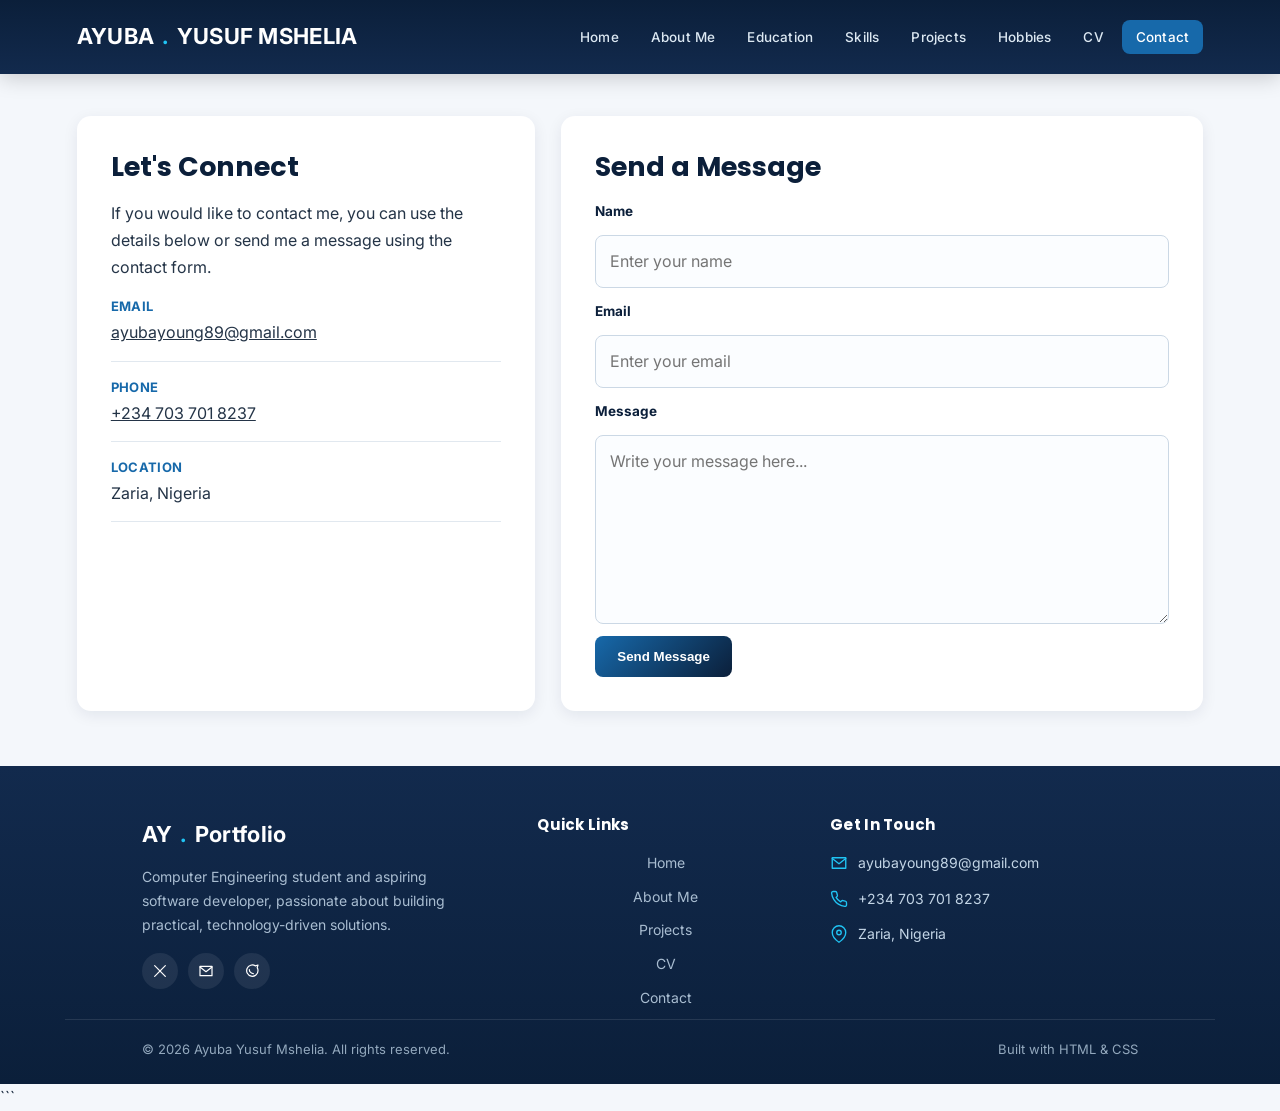
==== commit e8d8efc7: "contact.html" ====
--- a/contact.html
+++ b/contact.html
@@ -1,4 +1,4 @@
-```html
+
 <!DOCTYPE html>
 <html lang="en">
 <head>
@@ -217,9 +217,7 @@
 
                 -->
 
-                <form
-                    action="https://formspree.io/f/YOUR_FORM_ID"
-                    method="POST">
+                <form action="https://formsubmit.co/ayubayoung89@gmail.com" method="POST">
 
 
                     <!-- Name -->
